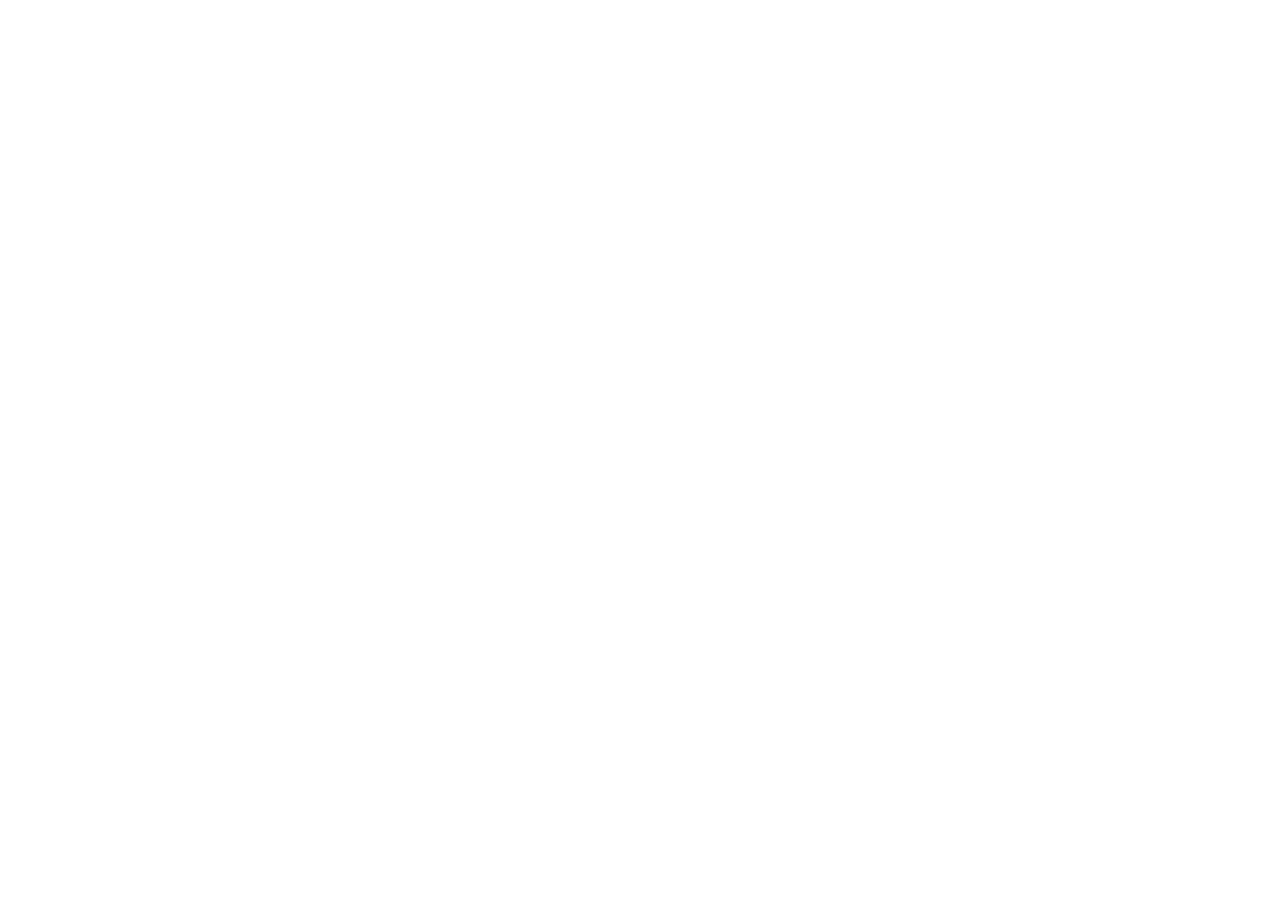
==== Apple-e commerce/Apple eCommerce/index.html @ 02dac1e3 "feature(apple-eCommerce): init files" ====
<!DOCTYPE html>
<html lang="en">
<head>
    <meta charset="UTF-8">
    <meta name="viewport" content="width=device-width, initial-scale=1.0">
    <title>Apple eCommerce</title>
    <link rel="stylesheet" href="style.css">
    <link rel="stylesheet" href="https://cdnjs.cloudflare.com/ajax/libs/font-awesome/5.15.1/css/all.min.css">
</head>
<body>
    <script src="script.js"></script>
</body>
</html>
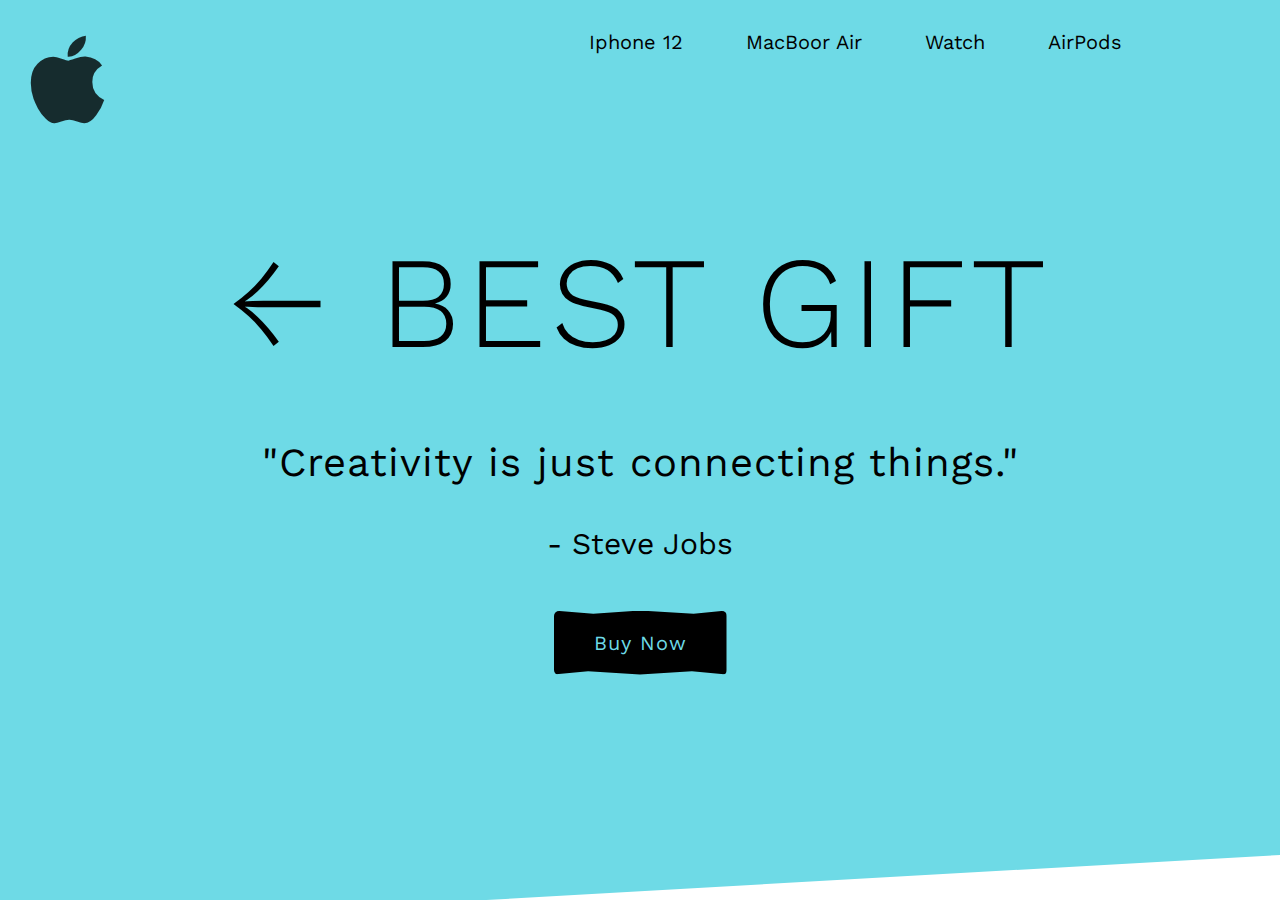
==== commit 61ec3b7f: "feature(apple-eCommerce): landingPage" ====
--- a/Apple-e commerce/Apple eCommerce/index.html
+++ b/Apple-e commerce/Apple eCommerce/index.html
@@ -1,13 +1,44 @@
 <!DOCTYPE html>
 <html lang="en">
-<head>
-    <meta charset="UTF-8">
-    <meta name="viewport" content="width=device-width, initial-scale=1.0">
+  <head>
+    <meta charset="UTF-8" />
+    <meta name="viewport" content="width=device-width, initial-scale=1.0" />
     <title>Apple eCommerce</title>
-    <link rel="stylesheet" href="style.css">
-    <link rel="stylesheet" href="https://cdnjs.cloudflare.com/ajax/libs/font-awesome/5.15.1/css/all.min.css">
-</head>
-<body>
+    <link rel="stylesheet" href="style.css" />
+    <link
+      rel="stylesheet"
+      href="https://cdnjs.cloudflare.com/ajax/libs/font-awesome/5.15.1/css/all.min.css"
+    />
+  </head>
+  <body>
+    <div class="container">
+      <!-- Section 1 -->
+      <section class="section-1">
+        <!-- Logo -->
+        <a href="#" class="logo"><i class="fab fa-apple"></i></a>
+        <!-- End of Logo -->
+
+        <!-- Navbar -->
+        <nav class="navbar">
+          <a href="#" class="navbar-link">Iphone 12</a>
+          <a href="#" class="navbar-link">MacBoor Air</a>
+          <a href="#" class="navbar-link">Watch</a>
+          <a href="#" class="navbar-link">AirPods</a>
+        </nav>
+        <!-- End of Navbar -->
+
+        <!-- Banner -->
+        <div class="section-1-banner center">
+          <h1>&#8592; Best Gift</h1>
+          <p>"Creativity is just connecting things."</p>
+          <span> - Steve Jobs</span>
+          <button type="button">Buy Now</button>
+        </div>
+        <!-- End of Banner -->
+      </section>
+      <!-- End of Section 1 -->
+    </div>
+
     <script src="script.js"></script>
-</body>
-</html>+  </body>
+</html>
--- a/Apple-e commerce/Apple eCommerce/style.css
+++ b/Apple-e commerce/Apple eCommerce/style.css
@@ -0,0 +1,142 @@
+@import url("https://fonts.googleapis.com/css2?family=Nunito:ital,wght@0,200;0,300;0,400;0,500;0,600;0,700;0,800;0,900;1,400&family=Work+Sans:wght@100;200;300;400;500;600;700;800;900&display=swap");
+
+/* Common Styles */
+* {
+  margin: 0;
+  padding: 0;
+  box-sizing: border-box;
+  list-style-type: none;
+  outline: none;
+  text-decoration: none;
+  font-family: "Work Sans", sans-serif;
+}
+
+html {
+  font-size: 62.5%;
+}
+
+:root {
+  --primary-color: #6edae6;
+  --white-color: #fff;
+  --black-color: #000;
+}
+
+.center {
+  display: flex;
+  justify-content: center;
+  align-items: center;
+}
+/* End of Common Styles */
+
+/* Section 1 */
+.section-1 {
+  width: 100%;
+  height: 100vh;
+  background-color: var(--primary-color);
+  display: flex;
+  justify-content: space-evenly;
+  align-items: center;
+  clip-path: polygon(100% 0, 100% 95%, 38% 100%, 0 100%, 0 0);
+  position: relative;
+}
+
+/* Logo */
+.logo {
+  position: absolute;
+  top: 3rem;
+  left: 3rem;
+}
+
+.logo i {
+  font-size: 10rem;
+  color: rgba(0, 0, 0, 0.8);
+}
+/* End of Logo */
+
+/* NavBar */
+.navbar {
+  position: absolute;
+  top: 3rem;
+  right: 10%;
+}
+
+.navbar-link {
+  font-size: 2rem;
+  display: inline-block;
+  margin: 0 3rem;
+  color: var(--black-color);
+  transition: transform 0.5s;
+}
+
+.navbar-link:hover {
+  transform: scale(1.5);
+}
+/* End of NavBar */
+
+/* Banner */
+.section-1-banner {
+  flex-direction: column;
+}
+
+.section-1-banner h1 {
+  font-size: 13rem;
+  font-weight: 300;
+  text-transform: uppercase;
+  letter-spacing: 0.5rem;
+}
+
+.section-1-banner p {
+  font-size: 4rem;
+  font-weight: 400;
+  letter-spacing: 0.1rem;
+  margin: 6rem 0 4rem 0;
+}
+
+.section-1-banner span {
+  font-size: 3rem;
+  margin-bottom: 5rem;
+}
+
+.section-1-banner button {
+  padding: 2rem 4rem;
+  font-size: 2rem;
+  background-color: var(--black-color);
+  color: var(--primary-color);
+  font-weight: 400;
+  letter-spacing: 0.1rem;
+  border: none;
+  border-radius: 0.5rem;
+  cursor: pointer;
+  clip-path: polygon(
+    50% 0%,
+    81% 5%,
+    100% 0,
+    100% 100%,
+    80% 95%,
+    50% 100%,
+    20% 95%,
+    0 100%,
+    0 0,
+    23% 5%
+  );
+  transition: clip-path 0.5s;
+}
+
+.section-1-banner button:hover {
+  clip-path: polygon(
+    40% 15%,
+    77% 15%,
+    100% 10%,
+    100% 90%,
+    75% 85%,
+    40% 85%,
+    30% 100%,
+    0 50%,
+    0 50%,
+    30% 0
+  );
+}
+
+/* End of Banner */
+
+/* End of Section 1 */
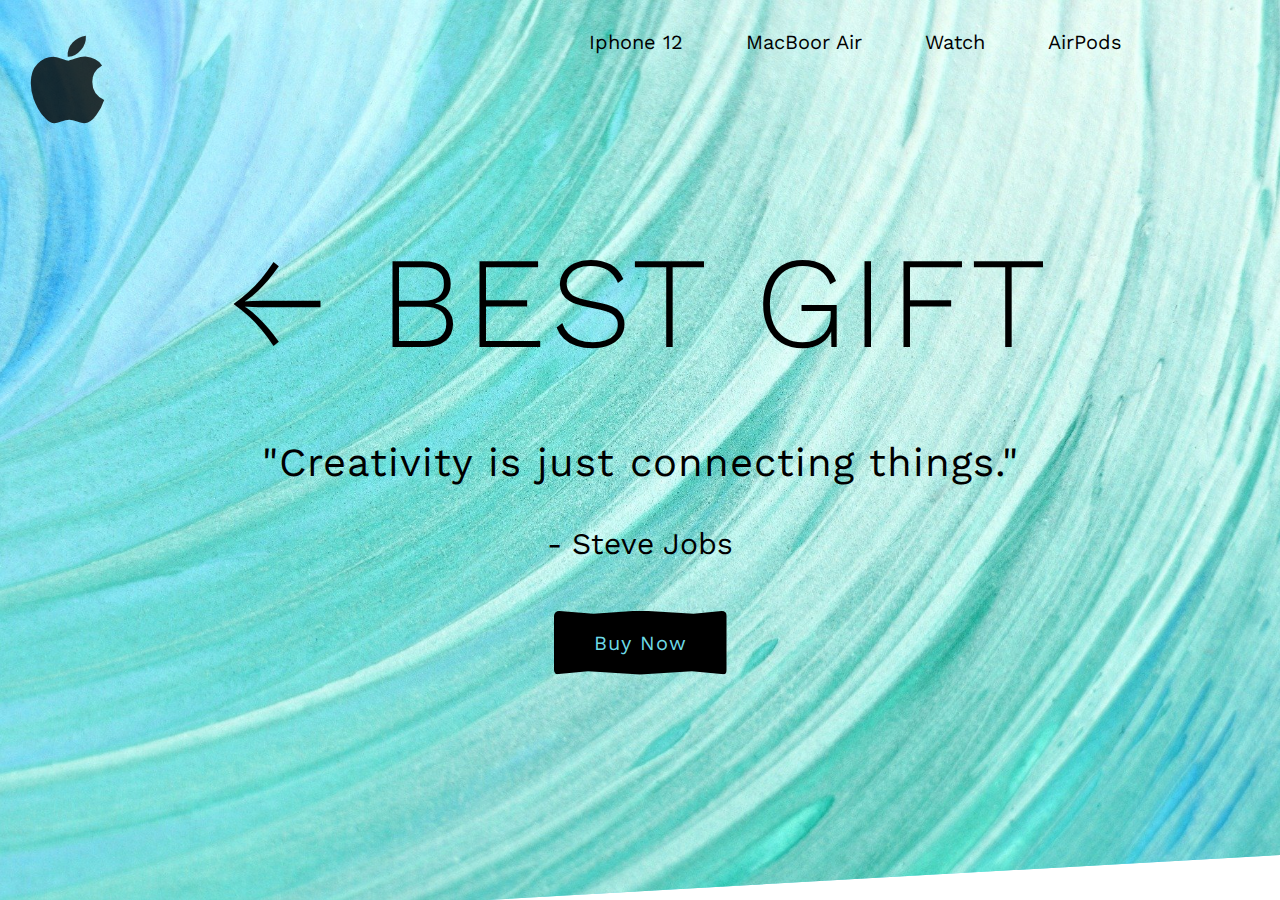
==== commit d1dc9ccc: "feature(Apple-eCommersce): Background images slideshow" ====
--- a/Apple-e commerce/Apple eCommerce/index.html
+++ b/Apple-e commerce/Apple eCommerce/index.html
@@ -35,6 +35,10 @@
           <button type="button">Buy Now</button>
         </div>
         <!-- End of Banner -->
+
+        <!-- Slideshow -->
+        <div class="slideshow"></div>
+        <!-- End of Slideshow -->
       </section>
       <!-- End of Section 1 -->
     </div>
--- a/Apple-e commerce/Apple eCommerce/style.css
+++ b/Apple-e commerce/Apple eCommerce/style.css
@@ -136,7 +136,33 @@
     30% 0
   );
 }
-
 /* End of Banner */
 
+/* Slideshow */
+.slideshow {
+  width: 100%;
+  height: 100%;
+  position: absolute;
+  top: 0;
+  left: 0;
+  z-index: -1;
+}
+
+.slideshow div {
+  width: 100%;
+  height: 100%;
+  position: absolute;
+  background-size: cover;
+  background-position: center;
+  background-repeat: no-repeat;
+  opacity: 0;
+  transition: opacity 5s;
+}
+
+.slideshow div.change {
+  opacity: 1;
+}
+
+/* End of Slideshow */
+
 /* End of Section 1 */
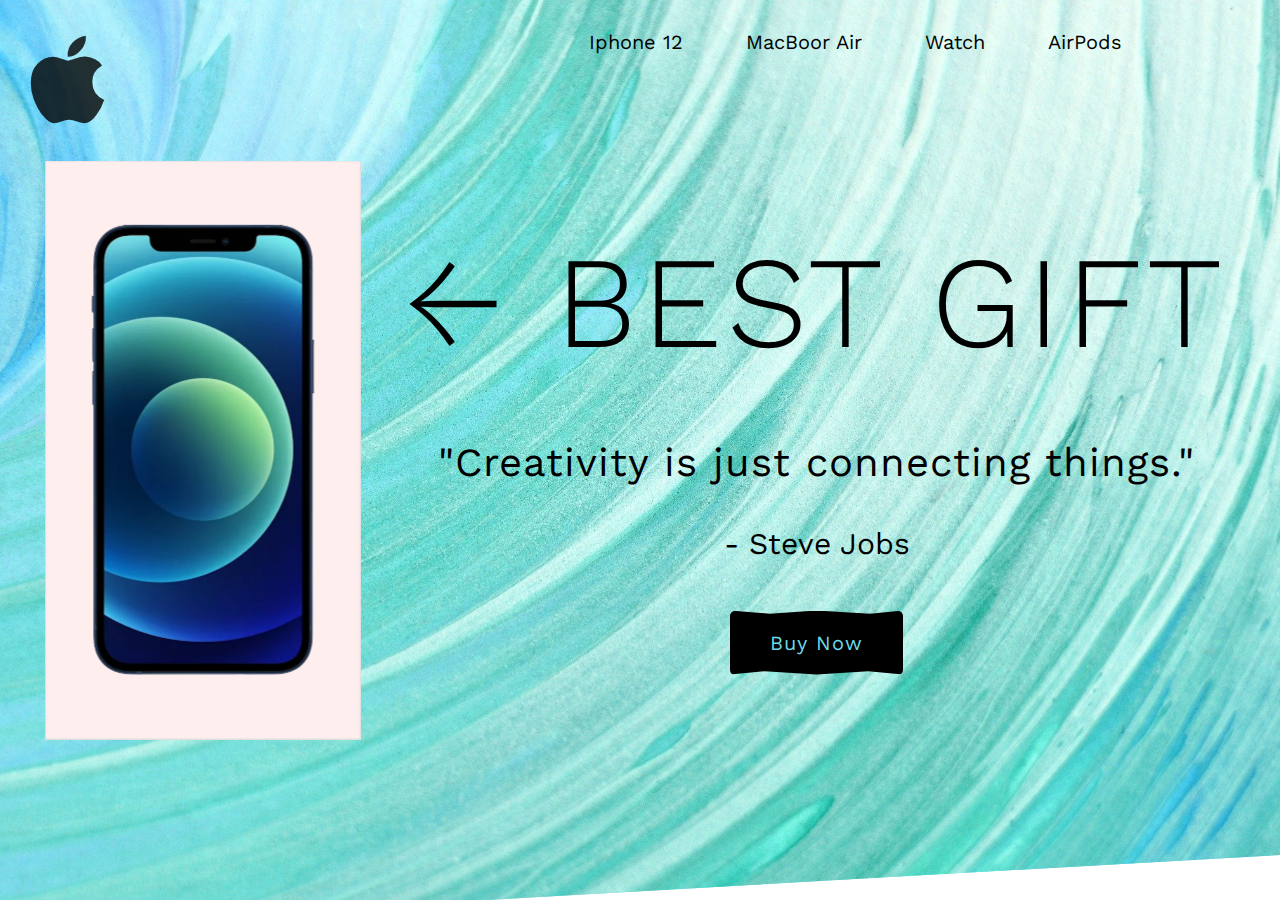
==== commit 78eb2d04: "feature(apple-eCommerce): iphone cube" ====
--- a/Apple-e commerce/Apple eCommerce/index.html
+++ b/Apple-e commerce/Apple eCommerce/index.html
@@ -27,6 +27,19 @@
         </nav>
         <!-- End of Navbar -->
 
+        <!-- Cube -->
+        <div class="cube-wrapper">
+          <div class="cube">
+            <div class="front-side">
+              <img src="images/iphone.png" />
+            </div>
+            <div class="back-side center">
+              <i class="fab fa-apple"></i>
+            </div>
+          </div>
+        </div>
+        <!-- End of Cube -->
+
         <!-- Banner -->
         <div class="section-1-banner center">
           <h1>&#8592; Best Gift</h1>
--- a/Apple-e commerce/Apple eCommerce/style.css
+++ b/Apple-e commerce/Apple eCommerce/style.css
@@ -72,6 +72,107 @@
   transform: scale(1.5);
 }
 /* End of NavBar */
+
+/* Cube */
+.cube-wrapper {
+  perspective: 100rem;
+}
+
+.cube {
+  width: 30rem;
+  height: 55rem;
+  transform-style: preserve-3d; /* pasa las props 3d a los hijos */
+  box-shadow: inset 0.1rem 0.1rem 0.1rem #ddd, inset -0.1rem -0.1rem 0.1rem #ddd;
+}
+
+.front-side,
+.back-side {
+  width: 100%;
+  height: 100%;
+  background-color: #fee;
+  transform: translateZ(5rem);
+  position: absolute;
+  transform-style: preserve-3d;
+  box-shadow: inset 0.1rem 0.1rem 0.1rem #ddd, inset -0.1rem -0.1rem 0.1rem #ddd;
+}
+
+.front-side {
+  transform: translateZ(5rem);
+  padding: 2.5rem;
+}
+
+.front-side img {
+  width: 100%;
+  height: 100%;
+  object-fit: contain;
+}
+
+.front-side::before,
+.front-side::after {
+  content: "";
+  width: 100%;
+  height: 10rem;
+  background-color: #fee;
+  position: absolute;
+  box-shadow: inset 0.1rem 0.1rem 0.1rem #ddd, inset -0.1rem -0.1rem 0.1rem #ddd;
+}
+
+.front-side::before {
+  top: 0;
+  left: 0;
+  transform: rotateX(-90deg);
+  transform-origin: top;
+}
+
+.front-side::after {
+  bottom: 0;
+  left: 0;
+  transform: rotateX(90deg);
+  transform-origin: bottom;
+}
+
+.back-side {
+  transform: translateZ(-5rem);
+}
+
+.back-side i {
+  font-size: 12rem;
+  color: var(--primary-color);
+  text-shadow: 0.1rem 0.1rem 0.2rem #aaa, -0.1rem -0.1rem 0.2rem #aaa;
+  transform: rotateY(180deg);
+}
+
+.back-side::before,
+.back-side::after {
+  content: "iPhone";
+  display: flex;
+  justify-content: center;
+  align-items: center;
+  font-size: 2rem;
+  font-weight: 300;
+  color: #ec1919;
+  height: 100%;
+  width: 10rem;
+  background-color: #fee;
+  position: absolute;
+  box-shadow: inset 0.1rem 0.1rem 0.1rem #ddd, inset -0.1rem -0.1rem 0.1rem #ddd;
+}
+
+.back-side::before {
+  top: 0;
+  left: 0;
+  transform: rotateY(-90deg);
+  transform-origin: left;
+}
+
+.back-side::after {
+  top: 0;
+  right: 0;
+  transform: rotateY(90deg);
+  transform-origin: right;
+}
+
+/* End of Cube */
 
 /* Banner */
 .section-1-banner {
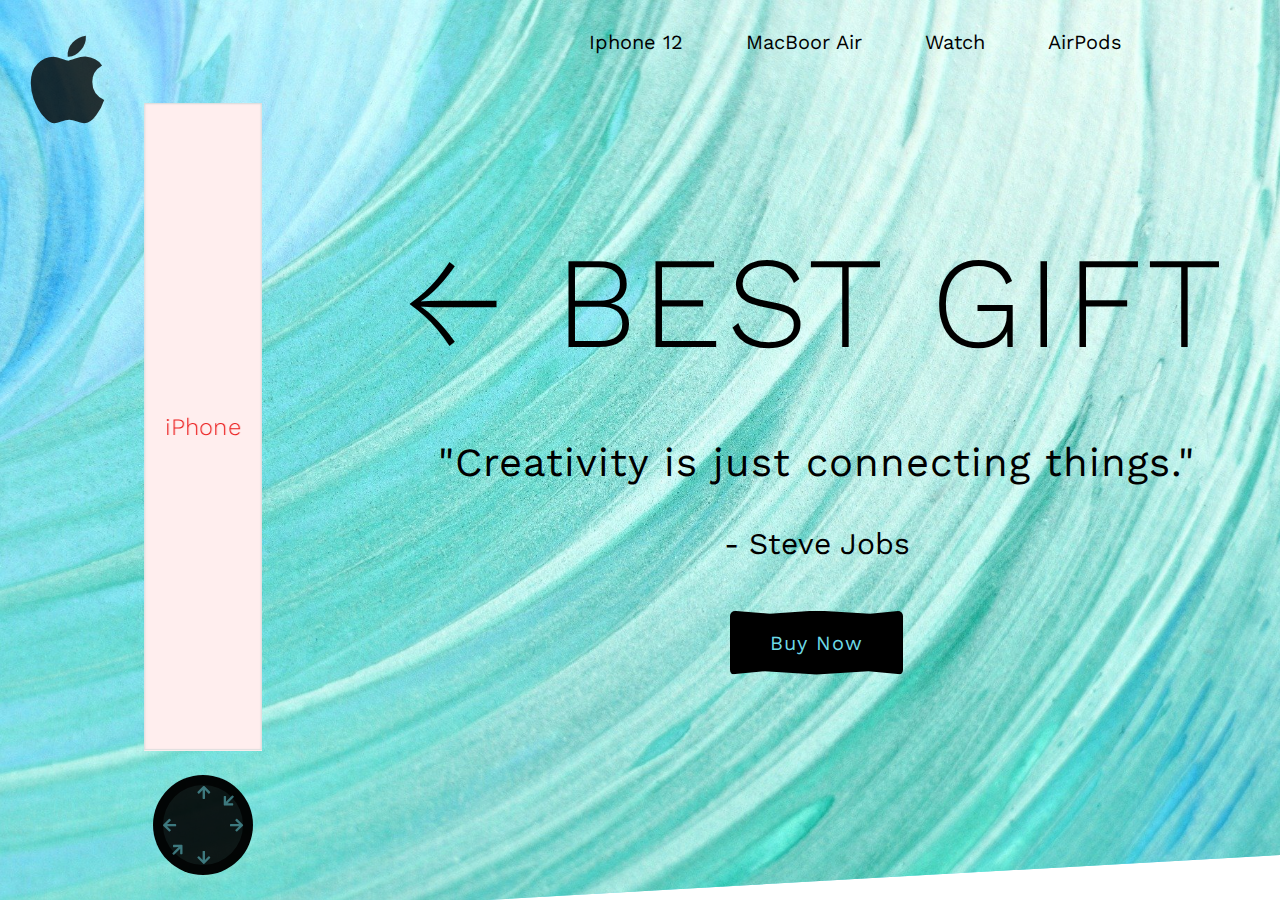
==== commit 38c81ead: "feature(apple-eCommerce): control style" ====
--- a/Apple-e commerce/Apple eCommerce/index.html
+++ b/Apple-e commerce/Apple eCommerce/index.html
@@ -37,6 +37,29 @@
               <i class="fab fa-apple"></i>
             </div>
           </div>
+
+          <!-- Controls -->
+          <div class="controls">
+            <a href="#">
+              <i class="fas fa-arrow-up top-x-control"></i>
+            </a>
+            <a href="#">
+              <i class="fas fa-arrow-down bottom-x-control"></i>
+            </a>
+            <a href="#">
+              <i class="fas fa-arrow-left left-y-control"></i>
+            </a>
+            <a href="#">
+              <i class="fas fa-arrow-right right-y-control"></i>
+            </a>
+            <a href="#">
+              <i class="fas fa-arrow-down top-z-control"></i>
+            </a>
+            <a href="#">
+              <i class="fas fa-arrow-up top-z-control"></i>
+            </a>
+          </div>
+          <!-- End of Controls -->
         </div>
         <!-- End of Cube -->
 
--- a/Apple-e commerce/Apple eCommerce/style.css
+++ b/Apple-e commerce/Apple eCommerce/style.css
@@ -76,6 +76,7 @@
 /* Cube */
 .cube-wrapper {
   perspective: 100rem;
+  position: relative;
 }
 
 .cube {
@@ -83,6 +84,9 @@
   height: 55rem;
   transform-style: preserve-3d; /* pasa las props 3d a los hijos */
   box-shadow: inset 0.1rem 0.1rem 0.1rem #ddd, inset -0.1rem -0.1rem 0.1rem #ddd;
+  transform: rotateY(90deg);
+  position: relative;
+  top: -2rem;
 }
 
 .front-side,
@@ -171,8 +175,73 @@
   transform: rotateY(90deg);
   transform-origin: right;
 }
-
 /* End of Cube */
+.controls {
+  position: absolute;
+  bottom: -15rem;
+  left: 50%;
+  transform: translateX(-50%);
+  width: 10rem;
+  height: 10rem;
+  border-radius: 50%;
+  background-color: rgba(0, 0, 0, 0.9);
+  border: 1rem solid rgba(0, 0, 0, 0.8);
+}
+
+.controls a {
+  position: absolute;
+}
+
+.controls a:nth-child(1) {
+  top: 0;
+  left: 50%;
+  transform: translateX(-50%);
+}
+
+.controls a:nth-child(2) {
+  bottom: 0;
+  left: 50%;
+  transform: translateX(-50%);
+}
+
+.controls a:nth-child(3) {
+  top: 50%;
+  left: 0;
+  transform: translateY(-50%);
+}
+
+.controls a:nth-child(4) {
+  top: 50%;
+  right: 0;
+  transform: translateY(-50%);
+}
+
+.controls a:nth-child(5) {
+  top: 10%;
+  right: 10%;
+  transform: rotate(45deg);
+}
+
+.controls a:nth-child(6) {
+  bottom: 10%;
+  left: 10%;
+  transform: rotate(45deg);
+}
+
+.controls i {
+  font-size: 1.5rem;
+  color: var(--primary-color);
+  opacity: 0.5;
+  transition: opacity 0.5s;
+}
+
+.controls i:hover {
+  opacity: 1;
+}
+
+/* Controls */
+
+/* End of Controls */
 
 /* Banner */
 .section-1-banner {
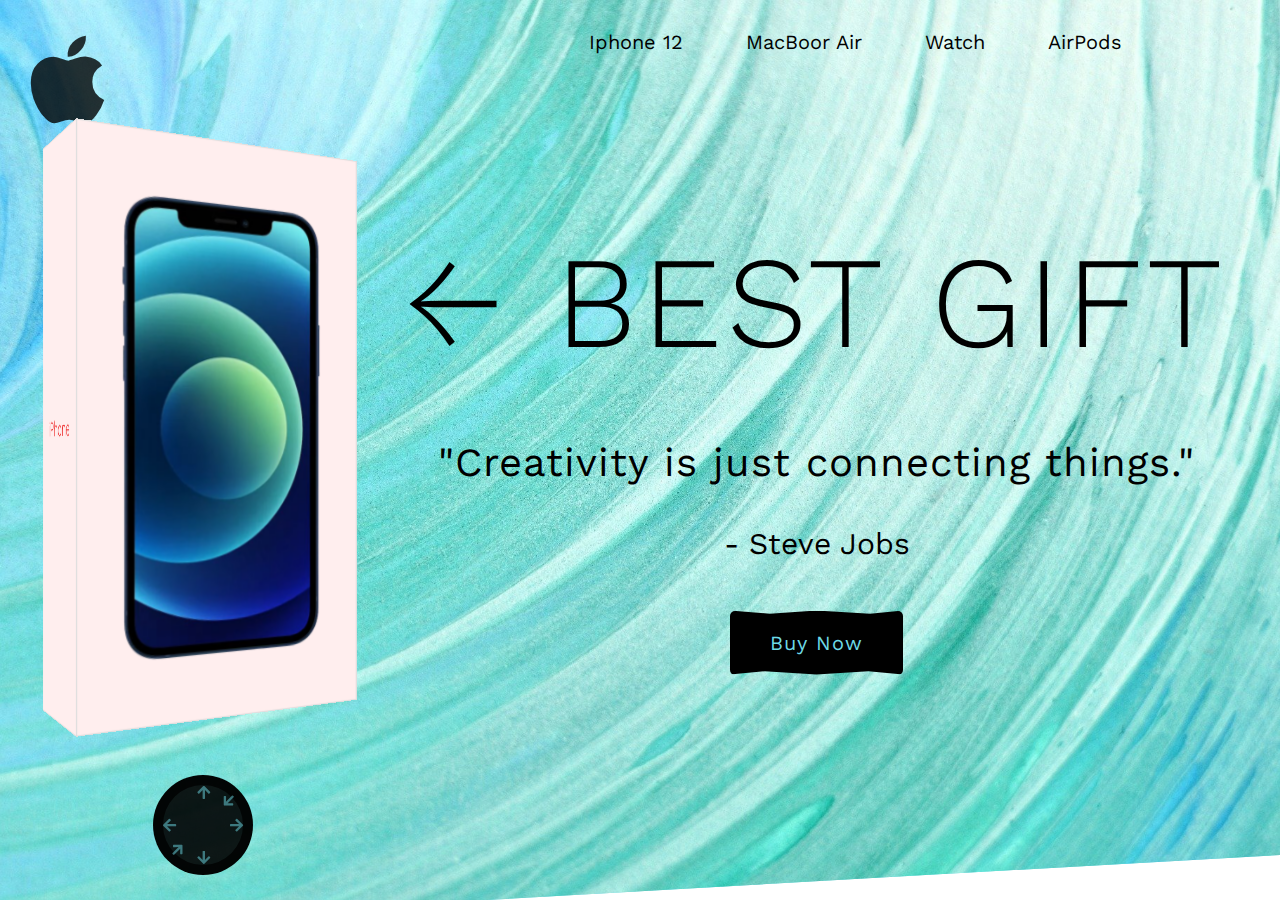
==== commit 3b242121: "feature(apple-eCommerce): controls working" ====
--- a/Apple-e commerce/Apple eCommerce/index.html
+++ b/Apple-e commerce/Apple eCommerce/index.html
@@ -40,23 +40,23 @@
 
           <!-- Controls -->
           <div class="controls">
-            <a href="#">
-              <i class="fas fa-arrow-up top-x-control"></i>
+            <a href="#" class="top-x-control">
+              <i class="fas fa-arrow-up"></i>
             </a>
-            <a href="#">
-              <i class="fas fa-arrow-down bottom-x-control"></i>
+            <a href="#" class="bottom-x-control">
+              <i class="fas fa-arrow-down"></i>
             </a>
-            <a href="#">
-              <i class="fas fa-arrow-left left-y-control"></i>
+            <a href="#" class="left-y-control">
+              <i class="fas fa-arrow-left"></i>
             </a>
-            <a href="#">
-              <i class="fas fa-arrow-right right-y-control"></i>
+            <a href="#" class="right-y-control">
+              <i class="fas fa-arrow-right"></i>
             </a>
-            <a href="#">
-              <i class="fas fa-arrow-down top-z-control"></i>
+            <a href="#" class="top-z-control">
+              <i class="fas fa-arrow-down"></i>
             </a>
-            <a href="#">
-              <i class="fas fa-arrow-up top-z-control"></i>
+            <a href="#" class="bottom-z-control">
+              <i class="fas fa-arrow-up"></i>
             </a>
           </div>
           <!-- End of Controls -->
--- a/Apple-e commerce/Apple eCommerce/style.css
+++ b/Apple-e commerce/Apple eCommerce/style.css
@@ -84,9 +84,10 @@
   height: 55rem;
   transform-style: preserve-3d; /* pasa las props 3d a los hijos */
   box-shadow: inset 0.1rem 0.1rem 0.1rem #ddd, inset -0.1rem -0.1rem 0.1rem #ddd;
-  transform: rotateY(90deg);
   position: relative;
+  transform: rotateX(0) rotateY(20deg) rotateZ(0);
   top: -2rem;
+  transition: transform 0.5s;
 }
 
 .front-side,
